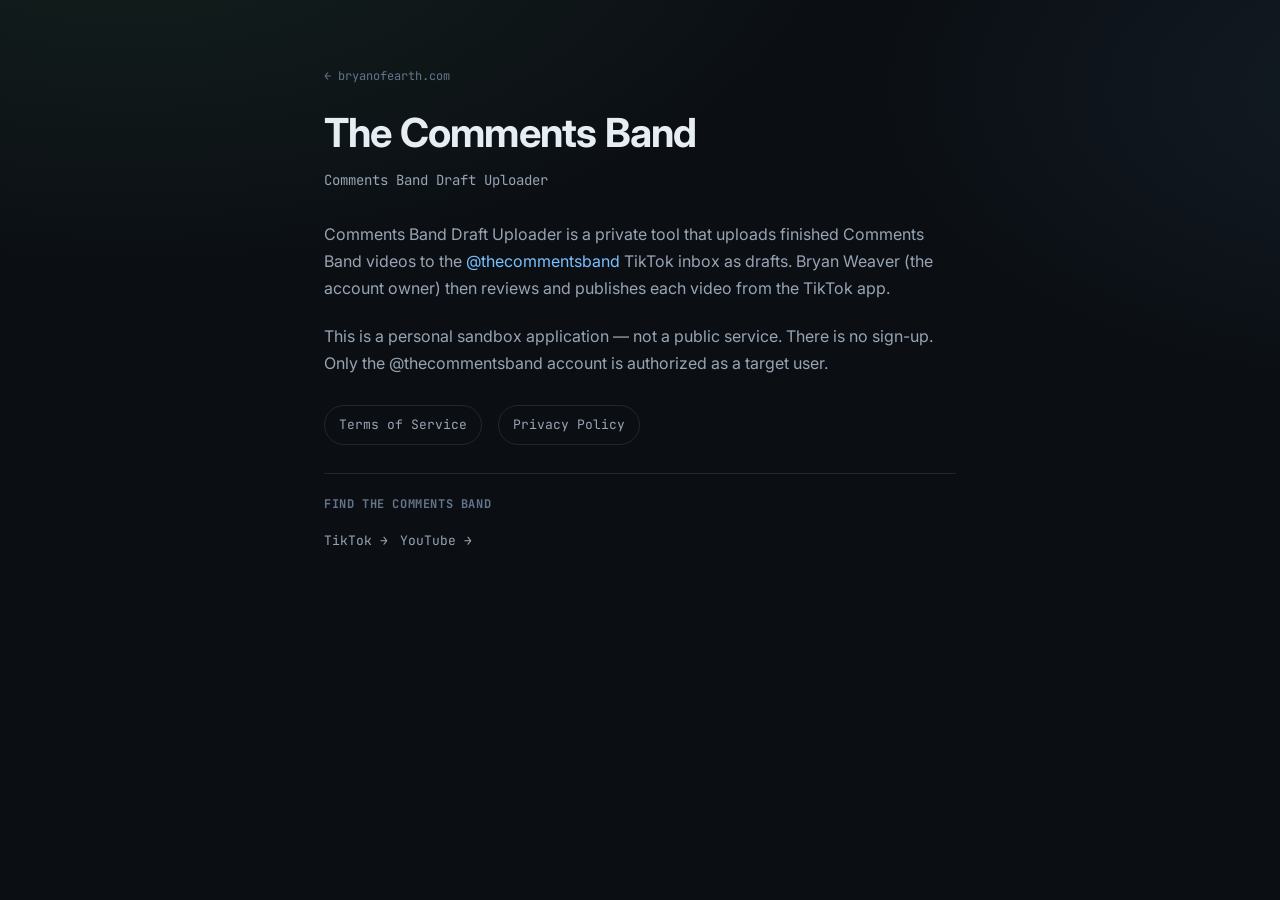
==== comments-band/index.html @ 1116d0f6 "Add Comments Band TikTok app pages Add three public pages for The Comments Band TikTok developer app" ====
<!DOCTYPE html>
<html lang="en">
<head>
  <meta charset="UTF-8" />
  <meta name="viewport" content="width=device-width, initial-scale=1.0" />

  <title>The Comments Band — Draft Uploader</title>
  <meta name="description" content="Comments Band Draft Uploader — a private tool for uploading finished Comments Band videos to TikTok as drafts." />
  <meta name="author" content="Bryan Weaver" />
  <meta name="robots" content="noindex, nofollow" />
  <meta name="theme-color" content="#0b0f14" media="(prefers-color-scheme: dark)" />
  <meta name="theme-color" content="#f7f9fc" media="(prefers-color-scheme: light)" />
  <meta name="color-scheme" content="dark light" />

  <link rel="canonical" href="https://bryanofearth.com/comments-band/" />

  <link rel="icon" href="/favicon.svg" type="image/svg+xml" />
  <link rel="apple-touch-icon" href="/apple-touch-icon.png" />

  <link rel="preconnect" href="https://fonts.googleapis.com" />
  <link rel="preconnect" href="https://fonts.gstatic.com" crossorigin />
  <link href="https://fonts.googleapis.com/css2?family=JetBrains+Mono:wght@400;500;700&family=Inter:wght@400;500;600;700&display=swap" rel="stylesheet" />
  <link rel="stylesheet" href="/styles.css" />

  <style>
    .page-wrap {
      max-width: 680px;
      margin: 0 auto;
      padding: 64px 24px;
    }
    .page-header {
      margin-bottom: 32px;
    }
    .page-header h1 {
      font-size: clamp(28px, 5vw, 40px);
      margin: 0 0 8px;
      letter-spacing: -0.02em;
      font-weight: 700;
    }
    .page-header .subtitle {
      font-family: var(--mono);
      font-size: 14px;
      color: var(--fg-dim);
    }
    .content {
      line-height: 1.7;
      color: var(--fg-dim);
    }
    .content p {
      margin: 0 0 20px;
    }
    .content a {
      color: var(--accent-2);
    }
    .content a:hover {
      color: var(--accent);
    }
    .nav-links {
      display: flex;
      gap: 16px;
      margin-top: 28px;
      font-family: var(--mono);
      font-size: 13px;
    }
    .nav-links a {
      color: var(--fg-dim);
      text-decoration: none;
      padding: 8px 14px;
      border: 1px solid var(--border);
      border-radius: 999px;
      transition: border-color 0.15s ease, color 0.15s ease;
    }
    .nav-links a:hover {
      border-color: var(--accent);
      color: var(--accent);
      text-decoration: none;
    }
    .external-links {
      margin-top: 28px;
      padding-top: 20px;
      border-top: 1px solid var(--border);
    }
    .external-links h2 {
      font-family: var(--mono);
      font-size: 12px;
      color: var(--muted);
      margin: 0 0 12px;
      text-transform: uppercase;
      letter-spacing: 0.05em;
    }
    .external-links ul {
      list-style: none;
      padding: 0;
      margin: 0;
      display: flex;
      flex-wrap: wrap;
      gap: 12px;
    }
    .external-links li a {
      font-family: var(--mono);
      font-size: 13px;
      color: var(--fg-dim);
    }
    .back-link {
      display: inline-block;
      margin-bottom: 24px;
      font-family: var(--mono);
      font-size: 12px;
      color: var(--muted);
    }
    .back-link:hover {
      color: var(--accent);
    }
  </style>
</head>
<body>
  <main class="page-wrap">
    <a class="back-link" href="/">← bryanofearth.com</a>

    <header class="page-header">
      <h1>The Comments Band</h1>
      <p class="subtitle">Comments Band Draft Uploader</p>
    </header>

    <div class="content">
      <p>
        Comments Band Draft Uploader is a private tool that uploads finished Comments Band videos
        to the <a href="https://www.tiktok.com/@thecommentsband" target="_blank" rel="noopener">@thecommentsband</a>
        TikTok inbox as drafts. Bryan Weaver (the account owner) then reviews and publishes each video
        from the TikTok app.
      </p>
      <p>
        This is a personal sandbox application — not a public service. There is no sign-up.
        Only the @thecommentsband account is authorized as a target user.
      </p>

      <nav class="nav-links">
        <a href="/comments-band/terms">Terms of Service</a>
        <a href="/comments-band/privacy">Privacy Policy</a>
      </nav>

      <div class="external-links">
        <h2>Find The Comments Band</h2>
        <ul>
          <li><a href="https://www.tiktok.com/@thecommentsband" target="_blank" rel="noopener">TikTok →</a></li>
          <li><a href="https://www.youtube.com/@thecommentsband" target="_blank" rel="noopener">YouTube →</a></li>
        </ul>
      </div>
    </div>
  </main>

  <script>
    const stored = localStorage.getItem("theme");
    if (stored) document.documentElement.setAttribute("data-theme", stored);
  </script>
</body>
</html>
---- styles.css ----
:root {
  --bg: #0b0f14;
  --bg-elev: #10161e;
  --bg-card: #0f151d;
  --fg: #e6edf3;
  --fg-dim: #98a4b3;
  --muted: #64748b;
  --accent: #7ee787;
  --accent-2: #79c0ff;
  --warn: #f0c674;
  --border: #1f2730;
  --shadow: 0 10px 40px rgba(0, 0, 0, 0.45);
  --radius: 14px;
  --mono: "JetBrains Mono", ui-monospace, SFMono-Regular, Menlo, Consolas, monospace;
  --sans: "Inter", -apple-system, BlinkMacSystemFont, "Segoe UI", system-ui, sans-serif;
}

html[data-theme="light"] {
  --bg: #f7f9fc;
  --bg-elev: #ffffff;
  --bg-card: #ffffff;
  --fg: #0b1220;
  --fg-dim: #475569;
  --muted: #94a3b8;
  --accent: #16a34a;
  --accent-2: #2563eb;
  --warn: #b45309;
  --border: #e5e7eb;
  --shadow: 0 8px 30px rgba(15, 23, 42, 0.08);
}

*, *::before, *::after { box-sizing: border-box; }

/* PERSISTENT BACKGROUND GLOBE — top-right, always rotating, sits behind content */
.globe-bg {
  position: fixed;
  top: -14vh;
  right: -14vw;
  z-index: 0;
  pointer-events: none;
  opacity: 0;
  transition: opacity 1.4s ease;
  filter: drop-shadow(0 0 60px rgba(126, 231, 135, 0.07));
}
.globe-bg.on { opacity: 0.55; }

html[data-theme="light"] .globe-bg.on { opacity: 0.35; }

@media (max-width: 700px) {
  .globe-bg {
    top: -22vh;
    right: -28vw;
  }
  .globe-bg.on { opacity: 0.4; }
}

@media (prefers-reduced-motion: reduce) {
  .globe-bg { display: none !important; }
}


html, body {
  margin: 0;
  padding: 0;
  background: var(--bg);
  color: var(--fg);
  font-family: var(--sans);
  -webkit-font-smoothing: antialiased;
  -moz-osx-font-smoothing: grayscale;
}

body {
  min-height: 100vh;
  background-image:
    radial-gradient(1200px 600px at 10% -10%, rgba(126, 231, 135, 0.08), transparent 60%),
    radial-gradient(900px 500px at 110% 10%, rgba(121, 192, 255, 0.07), transparent 60%);
}

a { color: var(--accent-2); text-decoration: none; }
a:hover { text-decoration: underline; }

.skip {
  position: absolute;
  left: -9999px;
  top: 0;
}
.skip:focus {
  left: 12px;
  top: 12px;
  background: var(--bg-elev);
  padding: 8px 12px;
  border-radius: 8px;
  z-index: 10;
}

/* Layer all primary content above the persistent background globe */
.hero, main, .footer {
  position: relative;
  z-index: 1;
}

/* HERO */
.hero {
  padding: 64px 0 16px;
}
.hero-inner {
  max-width: 880px;
  margin: 0 auto;
  padding: 0 24px;
  box-sizing: border-box;
}
.hero-top {
  display: flex;
  justify-content: space-between;
  align-items: center;
  gap: 12px;
  margin-bottom: 4px;
}
.brand {
  display: inline-flex;
  align-items: center;
  gap: 8px;
  padding: 6px 12px;
  border: 1px solid var(--border);
  background: var(--bg-elev);
  border-radius: 999px;
  font-family: var(--mono);
  font-size: 13px;
  color: var(--fg-dim);
}
.theme-toggle {
  background: var(--bg-elev);
  border: 1px solid var(--border);
  color: var(--fg-dim);
  width: 36px;
  height: 36px;
  border-radius: 999px;
  cursor: pointer;
  font-size: 16px;
  line-height: 1;
  display: inline-flex;
  align-items: center;
  justify-content: center;
  transition: border-color 0.15s ease, color 0.15s ease, transform 0.08s ease;
  flex-shrink: 0;
}
.theme-toggle:hover {
  border-color: var(--accent);
  color: var(--accent);
}
.theme-toggle:active { transform: scale(0.95); }
.brand-path { margin-left: 6px; }
.dot {
  width: 10px;
  height: 10px;
  border-radius: 50%;
  display: inline-block;
}
.dot-r { background: #ff5f57; }
.dot-y { background: #febc2e; }
.dot-g { background: #28c840; }

.hero h1 {
  font-size: clamp(40px, 6vw, 64px);
  margin: 20px 0 8px;
  letter-spacing: -0.02em;
  line-height: 1.05;
  font-weight: 700;
}
.hero .muted { color: var(--muted); font-weight: 500; }
.tagline {
  color: var(--fg-dim);
  font-size: clamp(15px, 1.6vw, 18px);
  margin: 0 0 20px;
  max-width: 640px;
}

.stack-line {
  font-family: var(--mono);
  font-size: 12.5px;
  color: var(--fg-dim);
  margin: 0 0 22px;
  display: flex;
  align-items: baseline;
  gap: 12px;
  flex-wrap: wrap;
  letter-spacing: 0.01em;
  line-height: 1.6;
}
.stack-label {
  color: var(--muted);
  flex-shrink: 0;
}
.stack-items {
  color: var(--fg-dim);
}
.stack-items::selection { background: rgba(126, 231, 135, 0.25); }

.chips {
  display: flex;
  flex-wrap: wrap;
  gap: 8px;
}
.chip {
  font-family: var(--mono);
  font-size: 13px;
  background: var(--bg-elev);
  color: var(--fg);
  border: 1px solid var(--border);
  padding: 8px 14px;
  border-radius: 999px;
  cursor: pointer;
  transition: transform 0.08s ease, border-color 0.15s ease, background 0.15s ease;
}
.chip:hover {
  transform: translateY(-1px);
  border-color: var(--accent);
  color: var(--accent);
}
.chip:active { transform: translateY(0); }
.chip-ghost { background: transparent; color: var(--fg-dim); }

/* TERMINAL */
.terminal-wrap {
  max-width: 880px;
  margin: 0 auto;
  padding: 28px 24px 12px;
  box-sizing: border-box;
}
.terminal {
  background: var(--bg-elev);
  border: 1px solid var(--border);
  border-radius: var(--radius);
  box-shadow: var(--shadow);
  overflow: hidden;
}
.term-bar {
  display: flex;
  align-items: center;
  gap: 8px;
  padding: 10px 14px;
  border-bottom: 1px solid var(--border);
  background: linear-gradient(to bottom, rgba(255,255,255,0.02), transparent);
}
.term-title {
  margin-left: 10px;
  font-family: var(--mono);
  font-size: 12px;
  color: var(--muted);
  flex: 1;
  text-align: center;
}
.term-body {
  font-family: var(--mono);
  font-size: 14px;
  line-height: 1.65;
  padding: 18px;
  min-height: 320px;
  max-height: 60vh;
  overflow-y: auto;
}
.output { white-space: pre-wrap; word-wrap: break-word; }
.output a { color: var(--accent-2); }
.output .line { display: block; }
.output .ok { color: var(--accent); }
.output .warn { color: var(--warn); }
.output .err { color: #ff7b72; }
.output .dim { color: var(--fg-dim); }
.output .hdr { color: var(--accent); font-weight: 700; }
.output .cmd { color: var(--accent-2); }
.inline-suggest {
  background: transparent;
  border: none;
  padding: 0;
  font: inherit;
  cursor: pointer;
  text-decoration: underline dotted;
  text-underline-offset: 3px;
}
.inline-suggest:hover .cmd { color: var(--accent); }

.input-line {
  display: flex;
  align-items: center;
  gap: 8px;
  padding-top: 6px;
}
.prompt { color: var(--accent); user-select: none; }
#input {
  background: transparent;
  border: none;
  outline: none;
  color: var(--fg);
  font-family: var(--mono);
  font-size: 14px;
  flex: 1;
  caret-color: var(--accent);
}
.cursor {
  width: 8px;
  height: 16px;
  background: var(--accent);
  display: inline-block;
  animation: blink 1.05s steps(2) infinite;
  margin-left: -6px;
  opacity: 0.85;
}
@keyframes blink {
  50% { opacity: 0; }
}

/* ACTIVITY */
.activity {
  max-width: 880px;
  margin: 36px auto 0;
  padding: 0 24px;
}
.activity-head {
  display: flex;
  justify-content: space-between;
  align-items: baseline;
  gap: 12px;
  margin-bottom: 14px;
}
.activity-link {
  font-family: var(--mono);
  font-size: 12px;
  color: var(--fg-dim);
  text-decoration: none;
}
.activity-link:hover { color: var(--accent); text-decoration: none; }

/* CONTRIBUTION GRAPH */
.contrib {
  background: var(--bg-card);
  border: 1px solid var(--border);
  border-radius: var(--radius);
  padding: 18px;
}
.contrib-meta {
  display: flex;
  justify-content: space-between;
  align-items: center;
  font-family: var(--mono);
  font-size: 12px;
  color: var(--fg-dim);
  margin-bottom: 12px;
  gap: 12px;
  flex-wrap: wrap;
}
.contrib-total { color: var(--fg); }
.contrib-total .num { color: var(--accent); font-weight: 700; }
.contrib-legend {
  display: inline-flex;
  align-items: center;
  gap: 4px;
}
.contrib-legend .cell {
  width: 11px;
  height: 11px;
  border-radius: 2px;
  display: inline-block;
}
.l0 { background: var(--border); }
.l1 { background: rgba(126,231,135,0.25); }
.l2 { background: rgba(126,231,135,0.45); }
.l3 { background: rgba(126,231,135,0.7); }
.l4 { background: var(--accent); }
html[data-theme="light"] .l1 { background: rgba(22,163,74,0.22); }
html[data-theme="light"] .l2 { background: rgba(22,163,74,0.42); }
html[data-theme="light"] .l3 { background: rgba(22,163,74,0.65); }
html[data-theme="light"] .l4 { background: var(--accent); }

.contrib-graph {
  width: 100%;
}
.contrib-graph svg {
  display: block;
  width: 100%;
  height: auto;
}
.contrib-graph rect.cell { rx: 2; }
.contrib-graph rect.cell:hover { stroke: var(--accent); stroke-width: 1; }
.contrib-graph rect.l0 { fill: var(--border); }
.contrib-graph rect.l1 { fill: rgba(126,231,135,0.28); }
.contrib-graph rect.l2 { fill: rgba(126,231,135,0.5); }
.contrib-graph rect.l3 { fill: rgba(126,231,135,0.75); }
.contrib-graph rect.l4 { fill: #7ee787; }
html[data-theme="light"] .contrib-graph rect.l1 { fill: rgba(22,163,74,0.25); }
html[data-theme="light"] .contrib-graph rect.l2 { fill: rgba(22,163,74,0.5); }
html[data-theme="light"] .contrib-graph rect.l3 { fill: rgba(22,163,74,0.75); }
html[data-theme="light"] .contrib-graph rect.l4 { fill: #16a34a; }
.contrib-graph text.month {
  fill: var(--fg-dim);
  font-family: var(--mono);
  font-size: 10px;
}
.contrib-graph text.day {
  fill: var(--fg-dim);
  font-family: var(--mono);
  font-size: 9px;
}
.contrib-skeleton {
  height: 120px;
  background: linear-gradient(90deg, var(--border), rgba(255,255,255,0.04), var(--border));
  background-size: 200% 100%;
  animation: shimmer 1.4s linear infinite;
  border-radius: 6px;
}
.contrib-error {
  color: var(--fg-dim);
  font-family: var(--mono);
  font-size: 13px;
  padding: 24px 0;
  text-align: center;
}

.activity-list {
  background: var(--bg-card);
  border: 1px solid var(--border);
  border-radius: var(--radius);
  overflow: hidden;
}
.activity-item {
  display: grid;
  grid-template-columns: 80px 1fr auto;
  gap: 14px;
  align-items: center;
  padding: 14px 18px;
  border-bottom: 1px solid var(--border);
  font-family: var(--mono);
  font-size: 13px;
  color: var(--fg);
  text-decoration: none;
  transition: background 0.12s ease;
}
.activity-item:last-child { border-bottom: none; }
.activity-item:hover {
  background: rgba(126, 231, 135, 0.04);
  text-decoration: none;
}
html[data-theme="light"] .activity-item:hover {
  background: rgba(22, 163, 74, 0.04);
}
.activity-when {
  color: var(--fg-dim);
  font-size: 12px;
  white-space: nowrap;
}
.activity-msg {
  color: var(--fg);
  display: flex;
  align-items: center;
  gap: 10px;
  overflow: hidden;
  min-width: 0;
}
.activity-msg-text {
  overflow: hidden;
  text-overflow: ellipsis;
  white-space: nowrap;
}
.ev {
  display: inline-block;
  font-size: 10px;
  font-weight: 700;
  text-transform: uppercase;
  letter-spacing: 0.06em;
  padding: 2px 7px;
  border-radius: 4px;
  flex-shrink: 0;
}
.ev-push    { color: var(--accent);   background: rgba(126,231,135,0.10); }
.ev-pr      { color: var(--accent-2); background: rgba(121,192,255,0.10); }
.ev-release { color: var(--warn);     background: rgba(240,198,116,0.12); }
.ev-create  { color: var(--fg-dim);   background: rgba(148,163,184,0.10); }
.ev-public  { color: var(--fg-dim);   background: rgba(148,163,184,0.10); }
.ev-star    { color: var(--warn);     background: rgba(240,198,116,0.10); }
html[data-theme="light"] .ev-push    { background: rgba(22,163,74,0.10); }
html[data-theme="light"] .ev-pr      { background: rgba(37,99,235,0.10); }
html[data-theme="light"] .ev-release { background: rgba(180,83,9,0.12); }
.activity-repo {
  color: var(--fg-dim);
  font-size: 12px;
  white-space: nowrap;
}

/* Skeleton loader */
.activity-skeleton {
  display: grid;
  grid-template-columns: 80px 1fr 140px;
  gap: 14px;
  align-items: center;
  padding: 14px 18px;
  border-bottom: 1px solid var(--border);
}
.activity-skeleton:last-child { border-bottom: none; }
.sk {
  display: block;
  height: 12px;
  border-radius: 4px;
  background: linear-gradient(90deg, var(--border), rgba(255,255,255,0.04), var(--border));
  background-size: 200% 100%;
  animation: shimmer 1.4s linear infinite;
}
.sk-when { width: 50px; }
.sk-msg  { width: 70%; }
.sk-repo { width: 100%; }
@keyframes shimmer { 0% { background-position: 200% 0; } 100% { background-position: -200% 0; } }

.activity-error {
  padding: 16px 18px;
  color: var(--fg-dim);
  font-family: var(--mono);
  font-size: 13px;
}

@media (max-width: 600px) {
  .activity-item, .activity-skeleton { grid-template-columns: 60px 1fr; }
  .activity-repo, .sk-repo { grid-column: 2; color: var(--muted); }
}

/* PROJECTS */
.projects {
  max-width: 880px;
  margin: 36px auto 0;
  padding: 0 24px;
}
.section-title {
  font-family: var(--mono);
  font-size: 14px;
  color: var(--fg-dim);
  margin: 0 0 14px;
  letter-spacing: 0.02em;
}
.grid {
  display: grid;
  grid-template-columns: repeat(auto-fit, minmax(260px, 1fr));
  gap: 14px;
}
.card {
  display: block;
  background: var(--bg-card);
  border: 1px solid var(--border);
  border-radius: var(--radius);
  padding: 18px;
  color: var(--fg);
  transition: transform 0.12s ease, border-color 0.15s ease, background 0.15s ease;
  text-decoration: none;
}
.card:hover {
  transform: translateY(-2px);
  border-color: var(--accent);
  text-decoration: none;
}
.card-head {
  display: flex;
  justify-content: space-between;
  align-items: center;
  margin-bottom: 10px;
}
.badge {
  font-family: var(--mono);
  font-size: 11px;
  color: var(--accent);
  background: rgba(126, 231, 135, 0.08);
  border: 1px solid rgba(126, 231, 135, 0.2);
  padding: 3px 8px;
  border-radius: 999px;
}
html[data-theme="light"] .badge {
  background: rgba(22, 163, 74, 0.08);
  border-color: rgba(22, 163, 74, 0.25);
}
.arrow { color: var(--fg-dim); }
.card h3 {
  font-size: 18px;
  margin: 4px 0 6px;
  font-weight: 700;
  letter-spacing: -0.01em;
}
.card p {
  color: var(--fg-dim);
  font-size: 14px;
  margin: 0 0 12px;
  line-height: 1.5;
}
.card-foot {
  font-family: var(--mono);
  font-size: 12px;
  color: var(--muted);
}
.card-inline {
  display: inline;
  color: var(--fg-dim);
}
.card-inline-link {
  color: var(--accent-2);
  cursor: pointer;
  text-decoration: underline dotted;
  text-underline-offset: 3px;
}
.card-inline-link:hover { color: var(--accent); }

/* FOOTER */
.footer {
  margin-top: 48px;
  padding: 24px;
  border-top: 1px solid var(--border);
}
.foot-inner {
  max-width: 880px;
  margin: 0 auto;
  display: flex;
  justify-content: space-between;
  align-items: center;
  font-family: var(--mono);
  font-size: 12px;
  color: var(--fg-dim);
  gap: 12px;
  flex-wrap: wrap;
}
.foot-links { display: flex; gap: 14px; }
.foot-links a { color: var(--fg-dim); }
.foot-links a:hover { color: var(--accent); }

/* Scrollbar (webkit) */
.term-body::-webkit-scrollbar { width: 8px; }
.term-body::-webkit-scrollbar-thumb { background: var(--border); border-radius: 4px; }
.term-body::-webkit-scrollbar-track { background: transparent; }

@media (max-width: 600px) {
  .hero { padding-top: 40px; }
  .term-body { font-size: 13px; min-height: 260px; }
  .foot-inner { justify-content: center; text-align: center; }
}
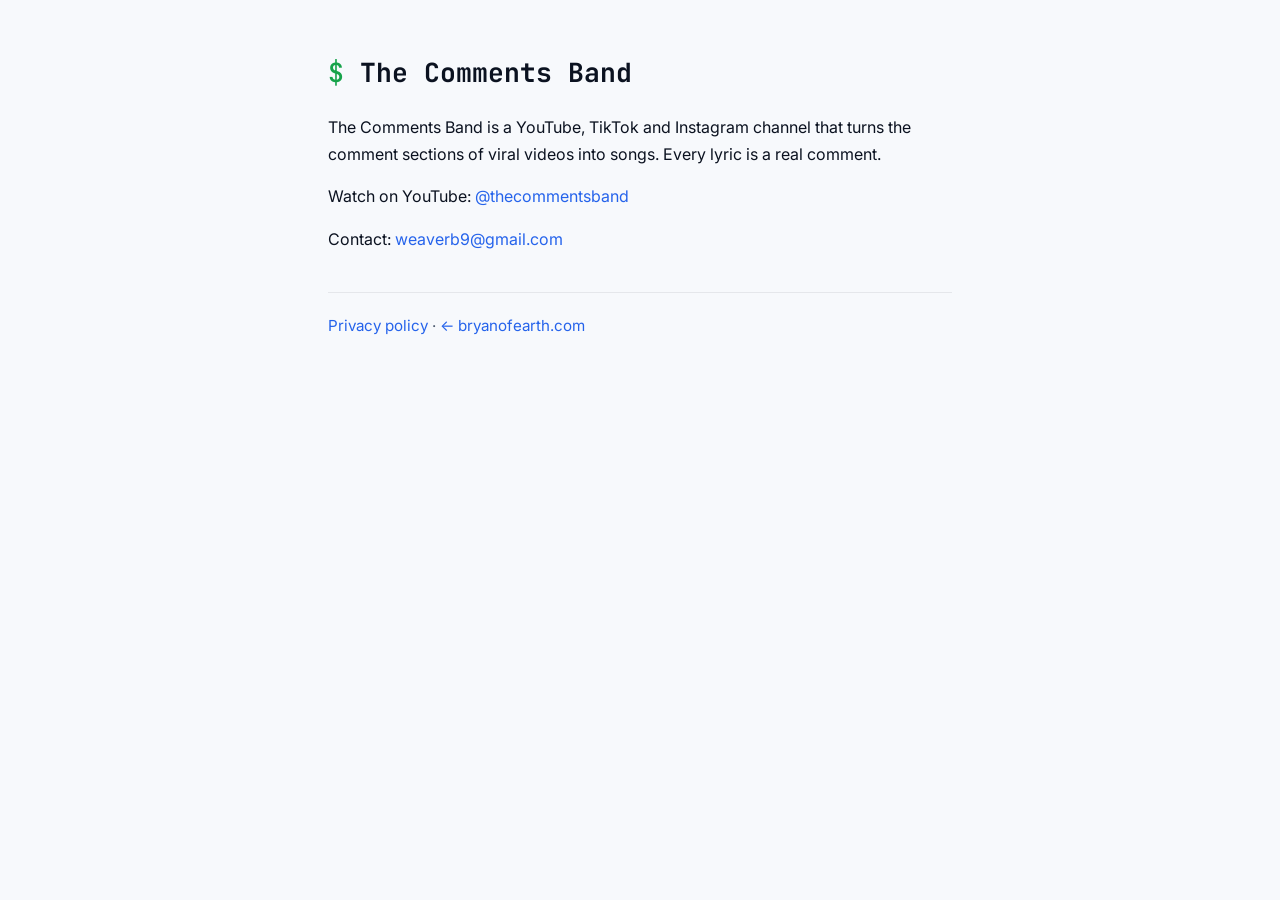
==== commit f8c6505f: "Add The Comments Band homepage and privacy policy pages. Static /comments-band and /comments-band/pr" ====
--- a/comments-band/index.html
+++ b/comments-band/index.html
@@ -3,155 +3,82 @@
 <head>
   <meta charset="UTF-8" />
   <meta name="viewport" content="width=device-width, initial-scale=1.0" />
-
-  <title>The Comments Band — Draft Uploader</title>
-  <meta name="description" content="Comments Band Draft Uploader — a private tool for uploading finished Comments Band videos to TikTok as drafts." />
-  <meta name="author" content="Bryan Weaver" />
-  <meta name="robots" content="noindex, nofollow" />
-  <meta name="theme-color" content="#0b0f14" media="(prefers-color-scheme: dark)" />
-  <meta name="theme-color" content="#f7f9fc" media="(prefers-color-scheme: light)" />
-  <meta name="color-scheme" content="dark light" />
-
-  <link rel="canonical" href="https://bryanofearth.com/comments-band/" />
-
+  <title>The Comments Band</title>
+  <meta name="description" content="The Comments Band turns viral videos' comment sections into songs. Every lyric is a real comment." />
+  <link rel="canonical" href="https://bryanofearth.com/comments-band" />
   <link rel="icon" href="/favicon.svg" type="image/svg+xml" />
-  <link rel="apple-touch-icon" href="/apple-touch-icon.png" />
-
   <link rel="preconnect" href="https://fonts.googleapis.com" />
   <link rel="preconnect" href="https://fonts.gstatic.com" crossorigin />
   <link href="https://fonts.googleapis.com/css2?family=JetBrains+Mono:wght@400;500;700&family=Inter:wght@400;500;600;700&display=swap" rel="stylesheet" />
-  <link rel="stylesheet" href="/styles.css" />
-
   <style>
-    .page-wrap {
-      max-width: 680px;
+    :root {
+      --bg: #0b0f14;
+      --fg: #e6edf3;
+      --dim: #98a4b3;
+      --accent: #7ee787;
+      --link: #79c0ff;
+      --border: #1f2730;
+    }
+    @media (prefers-color-scheme: light) {
+      :root {
+        --bg: #f7f9fc;
+        --fg: #0b1220;
+        --dim: #475569;
+        --accent: #16a34a;
+        --link: #2563eb;
+        --border: #e5e7eb;
+      }
+    }
+    *, *::before, *::after { box-sizing: border-box; }
+    html, body {
+      margin: 0;
+      padding: 0;
+      background: var(--bg);
+      color: var(--fg);
+      font-family: Inter, -apple-system, BlinkMacSystemFont, "Segoe UI", system-ui, sans-serif;
+      -webkit-font-smoothing: antialiased;
+    }
+    body {
+      min-height: 100vh;
+      line-height: 1.65;
+    }
+    main {
+      max-width: 42rem;
       margin: 0 auto;
-      padding: 64px 24px;
+      padding: 3.5rem 1.5rem 4rem;
     }
-    .page-header {
-      margin-bottom: 32px;
+    h1 {
+      font-family: "JetBrains Mono", ui-monospace, SFMono-Regular, Menlo, Consolas, monospace;
+      font-size: 1.65rem;
+      font-weight: 700;
+      line-height: 1.3;
+      margin: 0 0 1.5rem;
     }
-    .page-header h1 {
-      font-size: clamp(28px, 5vw, 40px);
-      margin: 0 0 8px;
-      letter-spacing: -0.02em;
-      font-weight: 700;
+    .prompt {
+      color: var(--accent);
+      font-weight: 500;
     }
-    .page-header .subtitle {
-      font-family: var(--mono);
-      font-size: 14px;
-      color: var(--fg-dim);
-    }
-    .content {
-      line-height: 1.7;
-      color: var(--fg-dim);
-    }
-    .content p {
-      margin: 0 0 20px;
-    }
-    .content a {
-      color: var(--accent-2);
-    }
-    .content a:hover {
-      color: var(--accent);
-    }
-    .nav-links {
-      display: flex;
-      gap: 16px;
-      margin-top: 28px;
-      font-family: var(--mono);
-      font-size: 13px;
-    }
-    .nav-links a {
-      color: var(--fg-dim);
-      text-decoration: none;
-      padding: 8px 14px;
-      border: 1px solid var(--border);
-      border-radius: 999px;
-      transition: border-color 0.15s ease, color 0.15s ease;
-    }
-    .nav-links a:hover {
-      border-color: var(--accent);
-      color: var(--accent);
-      text-decoration: none;
-    }
-    .external-links {
-      margin-top: 28px;
-      padding-top: 20px;
+    p { margin: 0 0 1rem; }
+    a { color: var(--link); text-decoration: none; }
+    a:hover { text-decoration: underline; }
+    footer {
+      margin-top: 2.5rem;
+      padding-top: 1.25rem;
       border-top: 1px solid var(--border);
-    }
-    .external-links h2 {
-      font-family: var(--mono);
-      font-size: 12px;
-      color: var(--muted);
-      margin: 0 0 12px;
-      text-transform: uppercase;
-      letter-spacing: 0.05em;
-    }
-    .external-links ul {
-      list-style: none;
-      padding: 0;
-      margin: 0;
-      display: flex;
-      flex-wrap: wrap;
-      gap: 12px;
-    }
-    .external-links li a {
-      font-family: var(--mono);
-      font-size: 13px;
-      color: var(--fg-dim);
-    }
-    .back-link {
-      display: inline-block;
-      margin-bottom: 24px;
-      font-family: var(--mono);
-      font-size: 12px;
-      color: var(--muted);
-    }
-    .back-link:hover {
-      color: var(--accent);
+      color: var(--dim);
+      font-size: 0.95rem;
     }
   </style>
 </head>
 <body>
-  <main class="page-wrap">
-    <a class="back-link" href="/">← bryanofearth.com</a>
-
-    <header class="page-header">
-      <h1>The Comments Band</h1>
-      <p class="subtitle">Comments Band Draft Uploader</p>
-    </header>
-
-    <div class="content">
-      <p>
-        Comments Band Draft Uploader is a private tool that uploads finished Comments Band videos
-        to the <a href="https://www.tiktok.com/@thecommentsband" target="_blank" rel="noopener">@thecommentsband</a>
-        TikTok inbox as drafts. Bryan Weaver (the account owner) then reviews and publishes each video
-        from the TikTok app.
-      </p>
-      <p>
-        This is a personal sandbox application — not a public service. There is no sign-up.
-        Only the @thecommentsband account is authorized as a target user.
-      </p>
-
-      <nav class="nav-links">
-        <a href="/comments-band/terms">Terms of Service</a>
-        <a href="/comments-band/privacy">Privacy Policy</a>
-      </nav>
-
-      <div class="external-links">
-        <h2>Find The Comments Band</h2>
-        <ul>
-          <li><a href="https://www.tiktok.com/@thecommentsband" target="_blank" rel="noopener">TikTok →</a></li>
-          <li><a href="https://www.youtube.com/@thecommentsband" target="_blank" rel="noopener">YouTube →</a></li>
-        </ul>
-      </div>
-    </div>
+  <main>
+    <h1><span class="prompt">$ </span>The Comments Band</h1>
+    <p>The Comments Band is a YouTube, TikTok and Instagram channel that turns the comment sections of viral videos into songs. Every lyric is a real comment.</p>
+    <p>Watch on YouTube: <a href="https://www.youtube.com/@thecommentsband">@thecommentsband</a></p>
+    <p>Contact: <a href="mailto:weaverb9@gmail.com">weaverb9@gmail.com</a></p>
+    <footer>
+      <a href="/comments-band/privacy">Privacy policy</a> · <a href="/">← bryanofearth.com</a>
+    </footer>
   </main>
-
-  <script>
-    const stored = localStorage.getItem("theme");
-    if (stored) document.documentElement.setAttribute("data-theme", stored);
-  </script>
 </body>
 </html>
